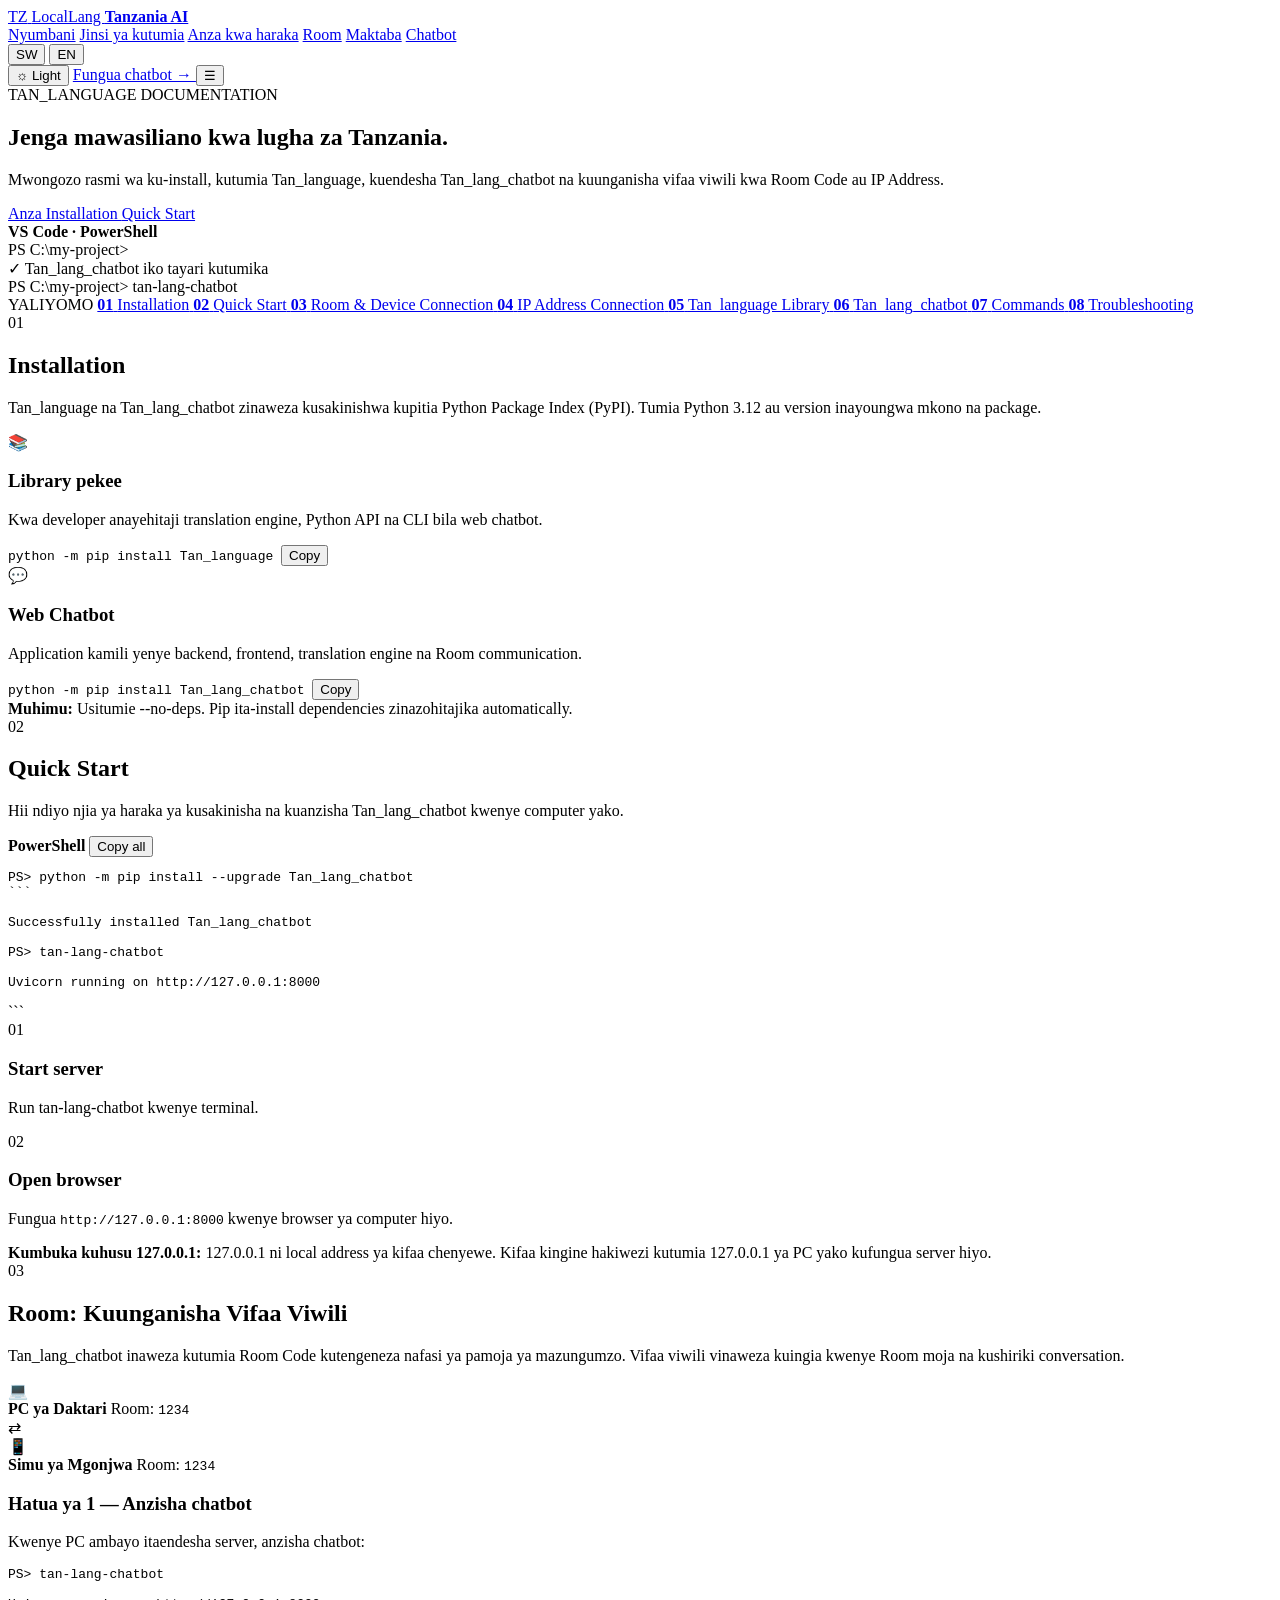
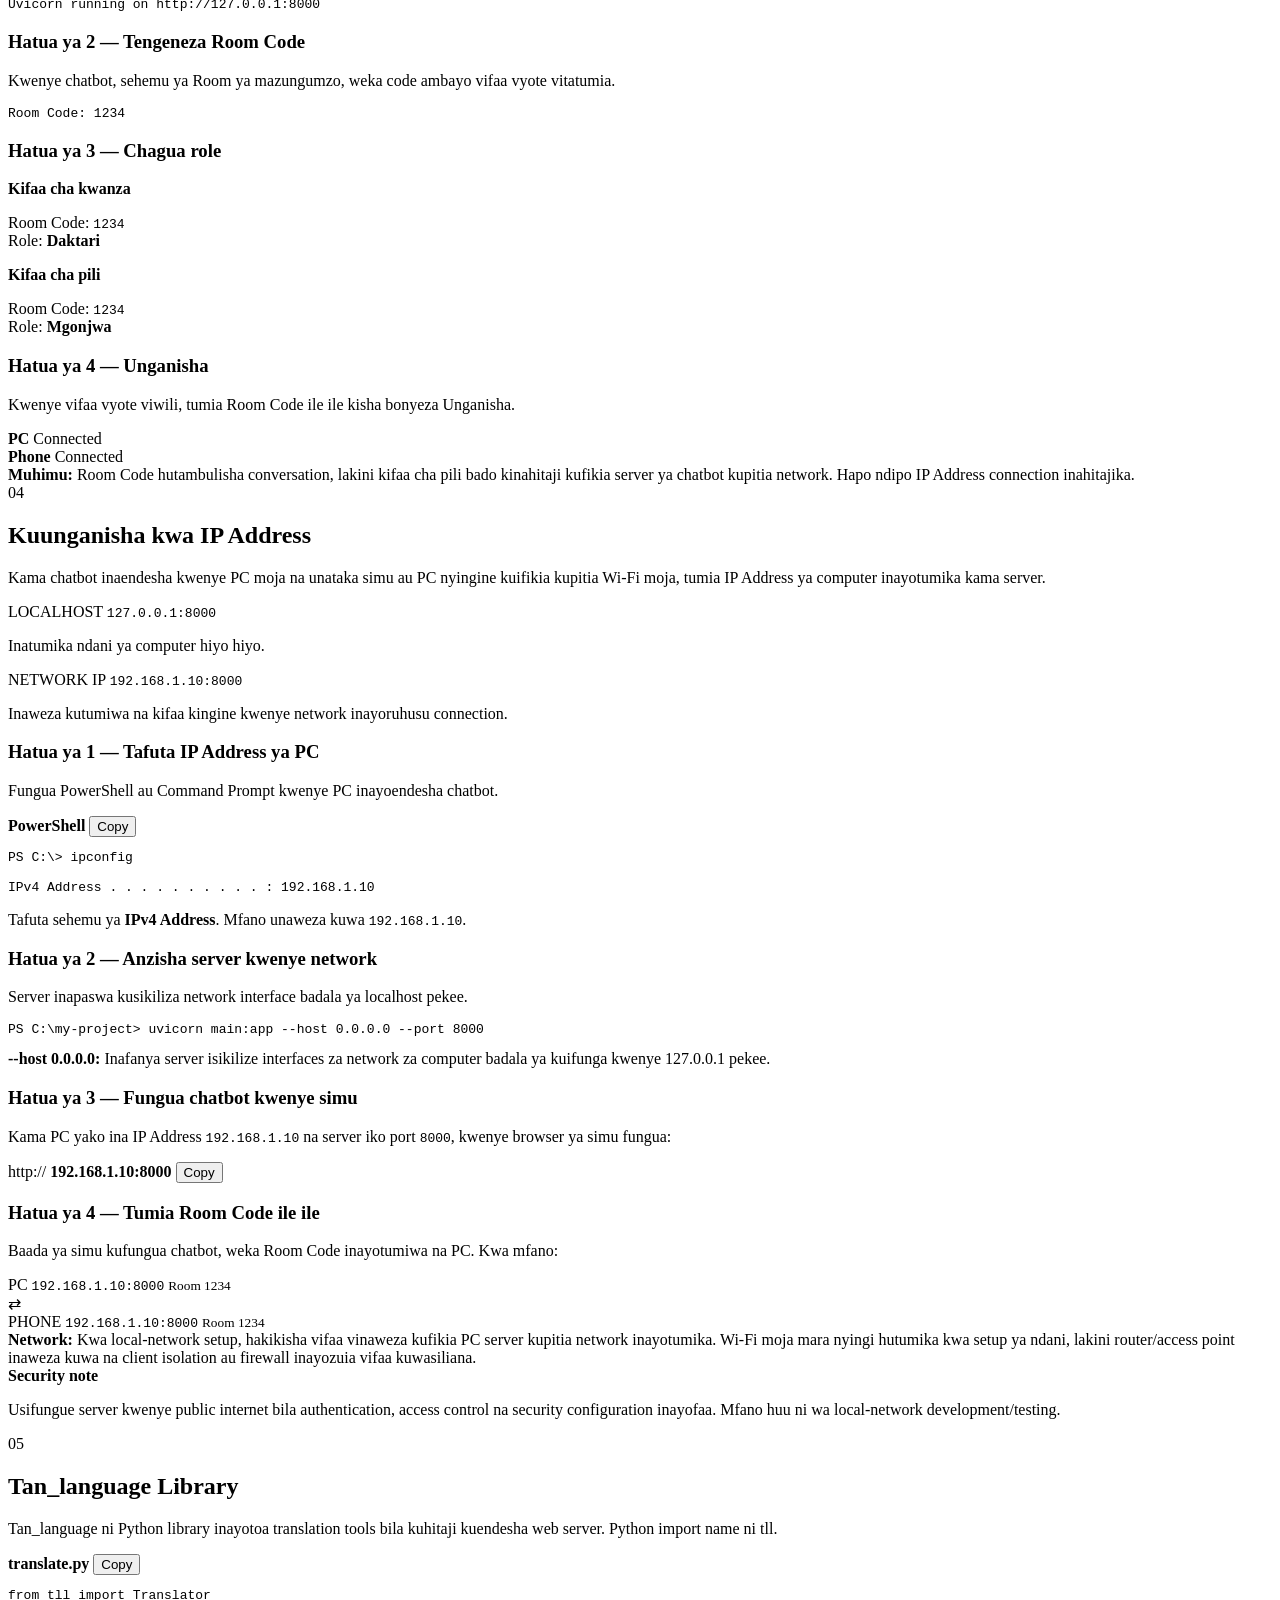
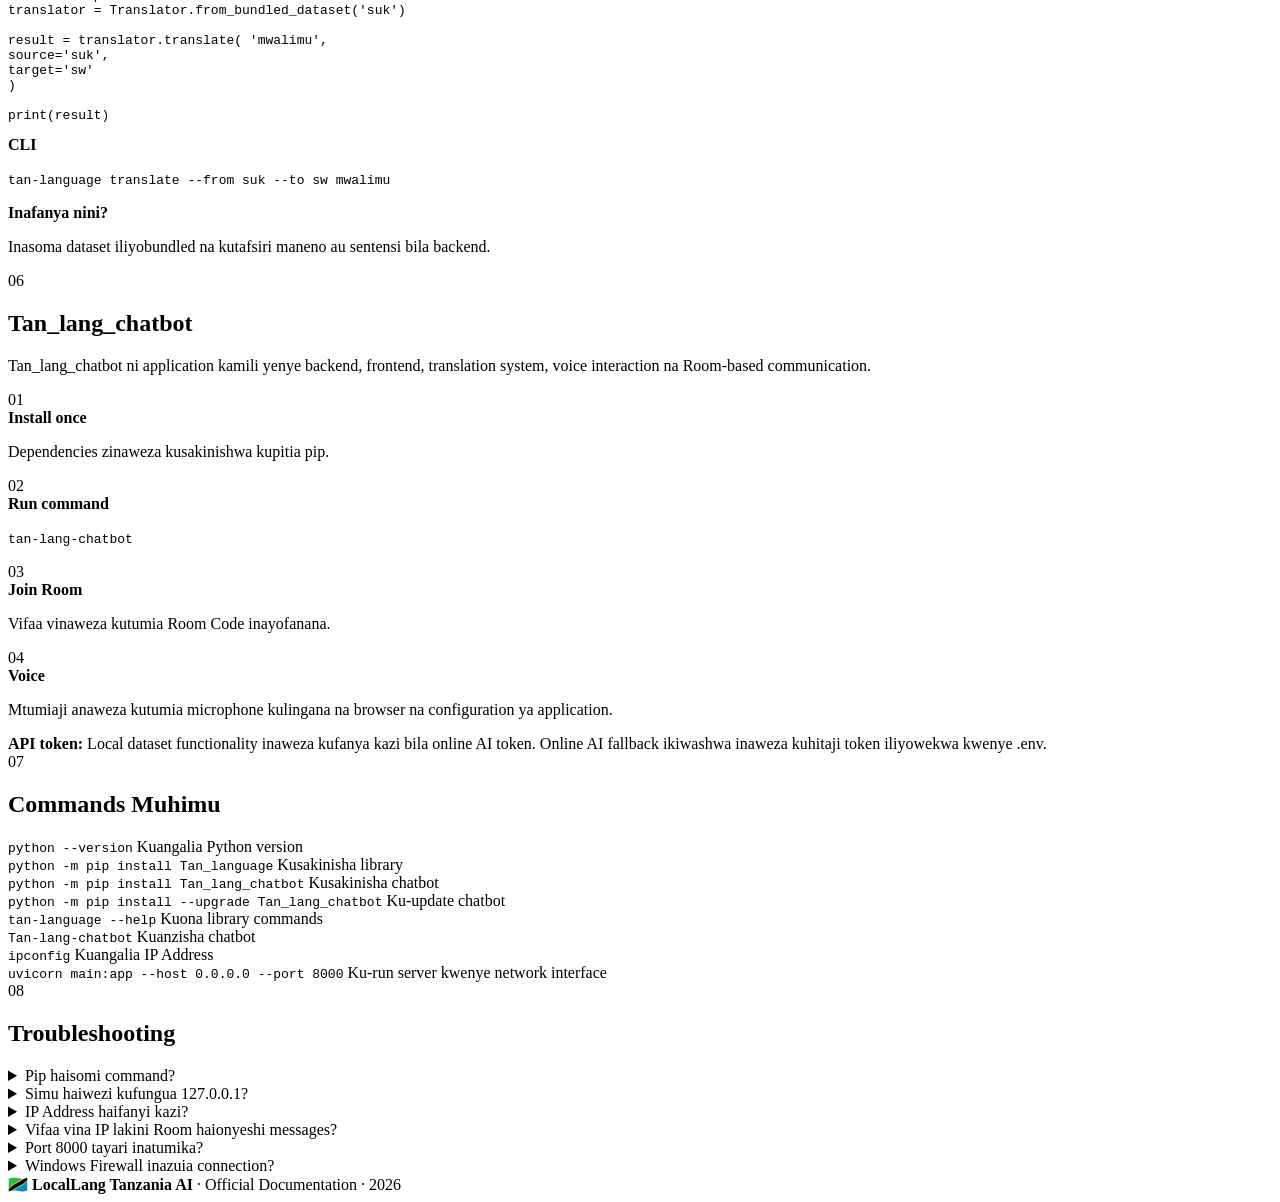
==== website/frontend/docs.html @ 96afaf48 "Add Tanzania Local Language library and website" ====
<!DOCTYPE html>

<html lang="sw">

<head>
    <meta charset="UTF-8">
    <meta name="viewport" content="width=device-width, initial-scale=1.0">
    <meta name="description" content="Documentation rasmi ya Tan_language na Tan_lang_chatbot — installation, Room connection, IP connection, library na troubleshooting.">

    <title>Documentation | LocalLang Tanzania AI</title>

    <link rel="preconnect" href="https://fonts.googleapis.com">
    <link rel="preconnect" href="https://fonts.gstatic.com" crossorigin>

    <link href="https://fonts.googleapis.com/css2?family=Inter:wght@400;500;600;700;800&family=Rajdhani:wght@500;600;700&family=Space+Grotesk:wght@500;600;700&display=swap" rel="stylesheet">

    <link rel="stylesheet" href="/static/local.css">
    <link rel="stylesheet" href="/static/docs.css">

</head>

<body class="docs-page">

    <!-- ================= NAVBAR ================= -->
    <header class="navbar docs-nav">

        <a class="brand" href="/">
            <span class="brand-mark">TZ</span>
            <span>LocalLang <b>Tanzania AI</b></span>
        </a>

        <nav id="docsNav">
            <a href="home.html" data-i18n="nav">Nyumbani</a>
            <a href="#install" data-i18n="navInstall">Jinsi ya kutumia</a>
            <a href="#quick-start" data-i18n="navQuick">Anza kwa haraka</a>
            <a href="#room" data-i18n="navRoom">Room</a>
            <a href="#library" data-i18n="navLibrary">Maktaba</a>
            <a href="#chatbot" data-i18n="navChatbot">Chatbot</a>
        </nav>

        <div class="nav-tools">

            <!-- LANGUAGE -->
            <div class="docs-language">
                <button type="button" class="lang-btn active" data-lang="sw">SW</button>
                <button type="button" class="lang-btn" data-lang="en">EN</button>
            </div>

            <!-- THEME -->
            <button type="button" id="docsThemeToggle" class="docs-theme-toggle" aria-label="Badilisha light na dark mode">

            <span class="theme-icon">☼</span>
            <span class="theme-label">Light</span>

        </button>

            <a class="start" href="/index.html" data-i18n="openChatbot">
            Fungua chatbot →
        </a>

            <button type="button" id="docsMenu" class="menu" aria-label="Menu">
            ☰
        </button>

        </div>
    </header>


    <main>

        <!-- ================= HERO ================= -->
        <section class="docs-hero">

            <div class="docs-container docs-hero-grid">

                <div class="docs-hero-copy">

                    <span class="docs-kicker">
                    TAN_LANGUAGE DOCUMENTATION
                </span>

                    <h1 data-i18n="heroTitle">
                        Jenga mawasiliano kwa
                        <span>lugha za Tanzania.</span>
                    </h1>

                    <p data-i18n="heroDescription">
                        Mwongozo rasmi wa ku-install, kutumia Tan_language, kuendesha Tan_lang_chatbot na kuunganisha vifaa viwili kwa Room Code au IP Address.
                    </p>

                    <div class="docs-hero-actions">

                        <a class="docs-button docs-button-primary" href="#install" data-i18n="startInstallation">
                        Anza Installation
                    </a>

                        <a class="docs-button docs-button-ghost" href="#quick-start" data-i18n="quickStart">
                        Quick Start
                    </a>

                    </div>

                </div>


                <!-- TERMINAL -->
                <div class="code-window hero-window">

                    <div class="window-bar">

                        <span class="window-dot red"></span>
                        <span class="window-dot yellow"></span>
                        <span class="window-dot green"></span>

                        <b>VS Code · PowerShell</b>

                    </div>

                    <div class="code-body">

                        <div class="code-line muted-code">
                            PS C:\my-project&gt;
                            <span id="typingCommand"></span>
                            <span class="cursor"></span>
                        </div>

                        <div class="code-line success-code" id="typingOutput" data-i18n="terminalReady">
                            ✓ Tan_lang_chatbot iko tayari kutumika
                        </div>

                        <div class="code-line muted-code">
                            PS C:\my-project&gt;
                            <span class="command-pulse">
                            tan-lang-chatbot
                        </span>
                        </div>

                    </div>
                </div>

            </div>

        </section>


        <!-- ================= CONTENT ================= -->

        <div class="docs-container docs-layout">

            <!-- SIDEBAR -->
            <aside class="docs-sidebar">

                <span data-i18n="contents">
                YALIYOMO
            </span>

                <a href="#install">
                    <b>01</b>
                    <span data-i18n="navInstall">Installation</span>
                </a>

                <a href="#quick-start">
                    <b>02</b>
                    <span data-i18n="navQuick">Quick Start</span>
                </a>

                <a href="#room">
                    <b>03</b>
                    <span data-i18n="navRoom">Room & Device Connection</span>
                </a>

                <a href="#ip-connection">
                    <b>04</b>
                    <span data-i18n="navIP">IP Address Connection</span>
                </a>

                <a href="#library">
                    <b>05</b>
                    <span data-i18n="navLibrary">Tan_language Library</span>
                </a>

                <a href="#chatbot">
                    <b>06</b>
                    <span data-i18n="navChatbot">Tan_lang_chatbot</span>
                </a>

                <a href="#commands">
                    <b>07</b>
                    <span data-i18n="navCommands">Commands</span>
                </a>

                <a href="#troubleshooting">
                    <b>08</b>
                    <span data-i18n="navTroubleshooting">Troubleshooting</span>
                </a>

            </aside>


            <!-- MAIN ARTICLE -->
            <article class="docs-content">


                <!-- ================= INSTALL ================= -->
                <section class="docs-section" id="install">

                    <span class="section-number">01</span>

                    <h2 data-i18n="installTitle">
                        Installation
                    </h2>

                    <p data-i18n="installDescription">
                        Tan_language na Tan_lang_chatbot zinaweza kusakinishwa kupitia Python Package Index (PyPI). Tumia Python 3.12 au version inayoungwa mkono na package.
                    </p>


                    <div class="install-cards">

                        <div class="install-card">

                            <div class="install-icon">📚</div>

                            <h3 data-i18n="libraryInstallTitle">
                                Library pekee
                            </h3>

                            <p data-i18n="libraryInstallDescription">
                                Kwa developer anayehitaji translation engine, Python API na CLI bila web chatbot.
                            </p>

                            <div class="copy-code">

                                <code>
                                python -m pip install Tan_language
                            </code>

                                <button type="button" data-copy="python -m pip install Tan_language" data-i18n="copy">
                                Copy
                            </button>

                            </div>

                        </div>


                        <div class="install-card featured-install">

                            <div class="install-icon">💬</div>

                            <h3 data-i18n="chatbotInstallTitle">
                                Web Chatbot
                            </h3>

                            <p data-i18n="chatbotInstallDescription">
                                Application kamili yenye backend, frontend, translation engine na Room communication.
                            </p>

                            <div class="copy-code">

                                <code>
                                python -m pip install Tan_lang_chatbot
                            </code>

                                <button type="button" data-copy="python -m pip install Tan_lang_chatbot" data-i18n="copy">
                                Copy
                            </button>

                            </div>

                        </div>

                    </div>


                    <div class="note">

                        <strong data-i18n="important">
                        Muhimu:
                    </strong>

                        <span data-i18n="installNote">
                        Usitumie --no-deps. Pip ita-install
                        dependencies zinazohitajika automatically.
                    </span>

                    </div>

                </section>


                <!-- ================= QUICK START ================= -->
                <section class="docs-section" id="quick-start">

                    <span class="section-number">02</span>

                    <h2 data-i18n="quickTitle">
                        Quick Start
                    </h2>

                    <p data-i18n="quickDescription">
                        Hii ndiyo njia ya haraka ya kusakinisha na kuanzisha Tan_lang_chatbot kwenye computer yako.
                    </p>


                    <div class="code-window docs-terminal">

                        <div class="window-bar">

                            <span class="window-dot red"></span>
                            <span class="window-dot yellow"></span>
                            <span class="window-dot green"></span>

                            <b>PowerShell</b>

                            <button type="button" class="copy-window" data-copy="python -m pip install --upgrade Tan_lang_chatbot&#10;tan-lang-chatbot" data-i18n="copyAll">
                            Copy all
                        </button>

                        </div>


                        <pre><code><span class="prompt">PS&gt;</span> python -m pip install --upgrade Tan_lang_chatbot
```

<span class="output">Successfully installed Tan_lang_chatbot</span>

<span class="prompt">PS></span> tan-lang-chatbot

<span class="output">Uvicorn running on http://127.0.0.1:8000</span></code></pre> ```
                    </div>


                    <div class="step-card">

                        <span>01</span>

                        <div>

                            <h3 data-i18n="quickStep1Title">
                                Start server
                            </h3>

                            <p data-i18n="quickStep1">
                                Run tan-lang-chatbot kwenye terminal.
                            </p>

                        </div>

                    </div>


                    <div class="step-card">

                        <span>02</span>

                        <div>

                            <h3 data-i18n="quickStep2Title">
                                Open browser
                            </h3>

                            <p>
                                Fungua
                                <code>http://127.0.0.1:8000</code> kwenye browser ya computer hiyo.
                            </p>

                        </div>

                    </div>


                    <div class="note note-blue">

                        <strong data-i18n="localhostTitle">
                        Kumbuka kuhusu 127.0.0.1:
                    </strong>

                        <span data-i18n="localhostDescription">
                        127.0.0.1 ni local address ya kifaa chenyewe.
                        Kifaa kingine hakiwezi kutumia 127.0.0.1 ya PC
                        yako kufungua server hiyo.
                    </span>

                    </div>

                </section>


                <!-- ================= ROOM ================= -->
                <section class="docs-section" id="room">

                    <span class="section-number">03</span>

                    <h2 data-i18n="roomTitle">
                        Room: Kuunganisha Vifaa Viwili
                    </h2>

                    <p data-i18n="roomDescription">
                        Tan_lang_chatbot inaweza kutumia Room Code kutengeneza nafasi ya pamoja ya mazungumzo. Vifaa viwili vinaweza kuingia kwenye Room moja na kushiriki conversation.
                    </p>


                    <div class="room-diagram">

                        <div class="device-card">

                            <div class="device-icon">💻</div>

                            <strong data-i18n="doctorDevice">
                            PC ya Daktari
                        </strong>

                            <span>
                            Room:
                            <code>1234</code>
                        </span>

                        </div>


                        <div class="room-connector">
                            ⇄
                        </div>


                        <div class="device-card">

                            <div class="device-icon">📱</div>

                            <strong data-i18n="patientDevice">
                            Simu ya Mgonjwa
                        </strong>

                            <span>
                            Room:
                            <code>1234</code>
                        </span>

                        </div>

                    </div>


                    <h3 data-i18n="roomStep1Title">
                        Hatua ya 1 — Anzisha chatbot
                    </h3>

                    <p data-i18n="roomStep1">
                        Kwenye PC ambayo itaendesha server, anzisha chatbot:
                    </p>


                    <div class="code-window docs-terminal">

                        <pre><code><span class="prompt">PS&gt;</span> tan-lang-chatbot
<span class="output">
Uvicorn running on http://127.0.0.1:8000
</span></code></pre>
                    </div>


                    <h3 data-i18n="roomStep2Title">
                        Hatua ya 2 — Tengeneza Room Code
                    </h3>

                    <p data-i18n="roomStep2">
                        Kwenye chatbot, sehemu ya Room ya mazungumzo, weka code ambayo vifaa vyote vitatumia.
                    </p>


                    <div class="code-window room-example">

                        <pre><code>Room Code: <span class="string">1234</span></code></pre>

                    </div>


                    <h3 data-i18n="roomStep3Title">
                        Hatua ya 3 — Chagua role
                    </h3>


                    <div class="info-grid">

                        <div>

                            <b data-i18n="deviceOne">
                            Kifaa cha kwanza
                        </b>

                            <p>
                                Room Code:
                                <code>1234</code>
                                <br> Role:
                                <strong data-i18n="doctor">
                                Daktari
                            </strong>
                            </p>

                        </div>


                        <div>

                            <b data-i18n="deviceTwo">
                            Kifaa cha pili
                        </b>

                            <p>
                                Room Code:
                                <code>1234</code>
                                <br> Role:
                                <strong data-i18n="patient">
                                Mgonjwa
                            </strong>
                            </p>

                        </div>

                    </div>


                    <h3 data-i18n="roomStep4Title">
                        Hatua ya 4 — Unganisha
                    </h3>

                    <p data-i18n="roomStep4">
                        Kwenye vifaa vyote viwili, tumia Room Code ile ile kisha bonyeza Unganisha.
                    </p>


                    <div class="connection-status">

                        <div>
                            <span class="status-dot"></span>
                            <strong>PC</strong>
                            <span data-i18n="connected">
                            Connected
                        </span>
                        </div>

                        <div>
                            <span class="status-dot"></span>
                            <strong>Phone</strong>
                            <span data-i18n="connected">
                            Connected
                        </span>
                        </div>

                    </div>


                    <div class="note note-blue">

                        <strong data-i18n="roomImportant">
                        Muhimu:
                    </strong>

                        <span data-i18n="roomImportantText">
                        Room Code hutambulisha conversation,
                        lakini kifaa cha pili bado kinahitaji
                        kufikia server ya chatbot kupitia network.
                        Hapo ndipo IP Address connection inahitajika.
                    </span>

                    </div>

                </section>


                <!-- ================= IP CONNECTION ================= -->
                <section class="docs-section" id="ip-connection">

                    <span class="section-number">04</span>

                    <h2 data-i18n="ipTitle">
                        Kuunganisha kwa IP Address
                    </h2>

                    <p data-i18n="ipDescription">
                        Kama chatbot inaendesha kwenye PC moja na unataka simu au PC nyingine kuifikia kupitia Wi-Fi moja, tumia IP Address ya computer inayotumika kama server.
                    </p>


                    <div class="comparison-grid">

                        <div class="address-card">

                            <span class="address-label">
                            LOCALHOST
                        </span>

                            <code>
                            127.0.0.1:8000
                        </code>

                            <p data-i18n="localhostCard">
                                Inatumika ndani ya computer hiyo hiyo.
                            </p>

                        </div>


                        <div class="address-card featured-address">

                            <span class="address-label">
                            NETWORK IP
                        </span>

                            <code>
                            192.168.1.10:8000
                        </code>

                            <p data-i18n="networkIPCard">
                                Inaweza kutumiwa na kifaa kingine kwenye network inayoruhusu connection.
                            </p>

                        </div>

                    </div>


                    <h3 data-i18n="ipStep1Title">
                        Hatua ya 1 — Tafuta IP Address ya PC
                    </h3>

                    <p data-i18n="ipStep1">
                        Fungua PowerShell au Command Prompt kwenye PC inayoendesha chatbot.
                    </p>


                    <div class="code-window docs-terminal">

                        <div class="window-bar">

                            <span class="window-dot red"></span>
                            <span class="window-dot yellow"></span>
                            <span class="window-dot green"></span>

                            <b>PowerShell</b>

                            <button type="button" class="copy-window" data-copy="ipconfig" data-i18n="copy">
                            Copy
                        </button>

                        </div>


                        <pre><code><span class="prompt">PS C:\&gt;</span> ipconfig

IPv4 Address . . . . . . . . . . : <span class="string">192.168.1.10</span></code></pre>
                    </div>


                    <p data-i18n="ipAddressNote">
                        Tafuta sehemu ya <strong>IPv4 Address</strong>. Mfano unaweza kuwa <code>192.168.1.10</code>.
                    </p>


                    <h3 data-i18n="ipStep2Title">
                        Hatua ya 2 — Anzisha server kwenye network
                    </h3>

                    <p data-i18n="ipStep2">
                        Server inapaswa kusikiliza network interface badala ya localhost pekee.
                    </p>


                    <div class="code-window docs-terminal">

                        <pre><code><span class="prompt">PS C:\my-project&gt;</span> uvicorn main:app --host 0.0.0.0 --port 8000</code></pre>

                    </div>


                    <div class="note">

                        <strong data-i18n="hostMeaning">
                        --host 0.0.0.0:
                    </strong>

                        <span data-i18n="hostMeaningText">
                        Inafanya server isikilize interfaces za network
                        za computer badala ya kuifunga kwenye
                        127.0.0.1 pekee.
                    </span>

                    </div>


                    <h3 data-i18n="ipStep3Title">
                        Hatua ya 3 — Fungua chatbot kwenye simu
                    </h3>

                    <p data-i18n="ipStep3">
                        Kama PC yako ina IP Address
                        <code>192.168.1.10</code> na server iko port
                        <code>8000</code>, kwenye browser ya simu fungua:
                    </p>


                    <div class="url-display">

                        <span>http://</span>
                        <strong>192.168.1.10:8000</strong>

                        <button type="button" data-copy="http://192.168.1.10:8000" data-i18n="copy">
                        Copy
                    </button>

                    </div>


                    <h3 data-i18n="ipStep4Title">
                        Hatua ya 4 — Tumia Room Code ile ile
                    </h3>

                    <p data-i18n="ipStep4">
                        Baada ya simu kufungua chatbot, weka Room Code inayotumiwa na PC. Kwa mfano:
                    </p>


                    <div class="room-flow">

                        <div>
                            <span>PC</span>
                            <code>192.168.1.10:8000</code>
                            <small>Room 1234</small>
                        </div>

                        <span class="room-arrow">⇄</span>

                        <div>
                            <span>PHONE</span>
                            <code>192.168.1.10:8000</code>
                            <small>Room 1234</small>
                        </div>

                    </div>


                    <div class="note note-blue">

                        <strong data-i18n="sameNetwork">
                        Network:
                    </strong>

                        <span data-i18n="sameNetworkText">
                        Kwa local-network setup, hakikisha vifaa
                        vinaweza kufikia PC server kupitia network
                        inayotumika. Wi-Fi moja mara nyingi hutumika
                        kwa setup ya ndani, lakini router/access point
                        inaweza kuwa na client isolation au firewall
                        inayozuia vifaa kuwasiliana.
                    </span>

                    </div>


                    <div class="warning-card">

                        <strong data-i18n="securityTitle">
                        Security note
                    </strong>

                        <p data-i18n="securityText">
                            Usifungue server kwenye public internet bila authentication, access control na security configuration inayofaa. Mfano huu ni wa local-network development/testing.
                        </p>

                    </div>

                </section>


                <!-- ================= LIBRARY ================= -->
                <section class="docs-section" id="library">

                    <span class="section-number">05</span>

                    <h2 data-i18n="libraryTitle">
                        Tan_language Library
                    </h2>

                    <p data-i18n="libraryDescription">
                        Tan_language ni Python library inayotoa translation tools bila kuhitaji kuendesha web server. Python import name ni tll.
                    </p>


                    <div class="code-window docs-terminal">

                        <div class="window-bar">

                            <b>translate.py</b>

                            <button type="button" class="copy-window" data-copy="from tll import Translator&#10;&#10;translator = Translator.from_bundled_dataset('suk')&#10;result = translator.translate('mwalimu', source='suk', target='sw')&#10;print(result)" data-i18n="copy">
                            Copy
                        </button>

                        </div>


                        <pre><code><span class="keyword">from</span> tll <span class="keyword">import</span> Translator
translator = Translator.from_bundled_dataset(<span class="string">'suk'</span>)

result = translator.translate( <span class="string">'mwalimu'</span>,
source=<span class="string">'suk'</span>,
target=<span class="string">'sw'</span>
)

print(result)</code></pre>
                    </div>


                    <div class="info-grid">

                        <div>

                            <b>CLI</b>

                            <p>
                                <code>
                                tan-language translate --from suk --to sw mwalimu
                            </code>
                            </p>

                        </div>


                        <div>

                            <b data-i18n="whatItDoes">
                            Inafanya nini?
                        </b>

                            <p data-i18n="libraryDoes">
                                Inasoma dataset iliyobundled na kutafsiri maneno au sentensi bila backend.
                            </p>

                        </div>

                    </div>

                </section>


                <!-- ================= CHATBOT ================= -->
                <section class="docs-section" id="chatbot">

                    <span class="section-number">06</span>

                    <h2 data-i18n="chatbotTitle">
                        Tan_lang_chatbot
                    </h2>

                    <p data-i18n="chatbotDescription">
                        Tan_lang_chatbot ni application kamili yenye backend, frontend, translation system, voice interaction na Room-based communication.
                    </p>


                    <div class="feature-list">

                        <div>

                            <span>01</span>

                            <div>

                                <b data-i18n="featureInstall">
                                Install once
                            </b>

                                <p data-i18n="featureInstallText">
                                    Dependencies zinaweza kusakinishwa kupitia pip.
                                </p>

                            </div>

                        </div>


                        <div>

                            <span>02</span>

                            <div>

                                <b data-i18n="featureRun">
                                Run command
                            </b>

                                <p>
                                    <code>tan-lang-chatbot</code>
                                </p>

                            </div>

                        </div>


                        <div>

                            <span>03</span>

                            <div>

                                <b data-i18n="featureRoom">
                                Join Room
                            </b>

                                <p data-i18n="featureRoomText">
                                    Vifaa vinaweza kutumia Room Code inayofanana.
                                </p>

                            </div>

                        </div>


                        <div>

                            <span>04</span>

                            <div>

                                <b data-i18n="featureVoice">
                                Voice
                            </b>

                                <p data-i18n="featureVoiceText">
                                    Mtumiaji anaweza kutumia microphone kulingana na browser na configuration ya application.
                                </p>

                            </div>

                        </div>

                    </div>


                    <div class="note note-blue">

                        <strong>API token:</strong>

                        <span data-i18n="tokenText">
                        Local dataset functionality inaweza kufanya kazi
                        bila online AI token. Online AI fallback ikiwashwa
                        inaweza kuhitaji token iliyowekwa kwenye .env.
                    </span>

                    </div>

                </section>


                <!-- ================= COMMANDS ================= -->
                <section class="docs-section" id="commands">

                    <span class="section-number">07</span>

                    <h2 data-i18n="commandsTitle">
                        Commands Muhimu
                    </h2>


                    <div class="command-table">

                        <div>
                            <code>python --version</code>
                            <span data-i18n="cmdPython">
                            Kuangalia Python version
                        </span>
                        </div>

                        <div>
                            <code>python -m pip install Tan_language</code>
                            <span data-i18n="cmdInstallLibrary">
                            Kusakinisha library
                        </span>
                        </div>

                        <div>
                            <code>python -m pip install Tan_lang_chatbot</code>
                            <span data-i18n="cmdInstallChatbot">
                            Kusakinisha chatbot
                        </span>
                        </div>

                        <div>
                            <code>python -m pip install --upgrade Tan_lang_chatbot</code>
                            <span data-i18n="cmdUpdate">
                            Ku-update chatbot
                        </span>
                        </div>

                        <div>
                            <code>tan-language --help</code>
                            <span data-i18n="cmdHelp">
                            Kuona library commands
                        </span>
                        </div>

                        <div>
                            <code>Tan-lang-chatbot</code>
                            <span data-i18n="cmdRun">
                            Kuanzisha chatbot
                        </span>
                        </div>

                        <div>
                            <code>ipconfig</code>
                            <span data-i18n="cmdIP">
                            Kuangalia IP Address
                        </span>
                        </div>

                        <div>
                            <code>uvicorn main:app --host 0.0.0.0 --port 8000</code>
                            <span data-i18n="cmdHost">
                            Ku-run server kwenye network interface
                        </span>
                        </div>

                    </div>

                </section>


                <!-- ================= TROUBLESHOOTING ================= -->
                <section class="docs-section" id="troubleshooting">

                    <span class="section-number">08</span>

                    <h2 data-i18n="troubleshootingTitle">
                        Troubleshooting
                    </h2>


                    <details>

                        <summary data-i18n="troublePip">
                            Pip haisomi command?
                        </summary>

                        <p data-i18n="troublePipText">
                            Tumia python -m pip badala ya pip. Baada ya installation unaweza kufunga na kufungua Terminal mpya.
                        </p>

                    </details>


                    <details>

                        <summary data-i18n="troubleLocalhost">
                            Simu haiwezi kufungua 127.0.0.1?
                        </summary>

                        <p data-i18n="troubleLocalhostText">
                            Hii ni kawaida. 127.0.0.1 ni localhost ya kifaa kinachofungua address hiyo. Tumia IP Address ya PC server, kwa mfano 192.168.1.10:8000.
                        </p>

                    </details>


                    <details>

                        <summary data-i18n="troubleIP">
                            IP Address haifanyi kazi?
                        </summary>

                        <p data-i18n="troubleIPText">
                            Hakikisha server imesikiliza 0.0.0.0, vifaa vinaweza kuwasiliana kwenye network, port 8000 haijazuiwa na firewall, na IP Address ni ya PC inayotumia server.
                        </p>

                    </details>


                    <details>

                        <summary data-i18n="troubleRoom">
                            Vifaa vina IP lakini Room haionyeshi messages?
                        </summary>

                        <p data-i18n="troubleRoomText">
                            Hakikisha vifaa vimeingia kwenye Room Code inayofanana na backend yako inaruhusu communication ya Room. Pia hakikisha WebSocket/API endpoints zinazotumiwa na application hazizuiwi.
                        </p>

                    </details>


                    <details>

                        <summary data-i18n="troublePort">
                            Port 8000 tayari inatumika?
                        </summary>

                        <p data-i18n="troublePortText">
                            Funga server nyingine inayotumia port hiyo au tumia port tofauti, kwa mfano: uvicorn main:app --host 0.0.0.0 --port 8001
                        </p>

                    </details>


                    <details>

                        <summary data-i18n="troubleFirewall">
                            Windows Firewall inazuia connection?
                        </summary>

                        <p data-i18n="troubleFirewallText">
                            Angalia Windows Defender Firewall na ruhusu application/server yako kwenye private network ikiwa ni salama kufanya hivyo. Usifungue ports kwa public access bila security configuration.
                        </p>

                    </details>

                </section>

            </article>

        </div>

    </main>


    <footer class="docs-footer">

        🇹🇿

        <b>LocalLang Tanzania AI</b> ·

        <span data-i18n="footerDocumentation">
        Official Documentation
    </span> · 2026

    </footer>


    <script src="/static/docs.js"></script>


</body>

</html>
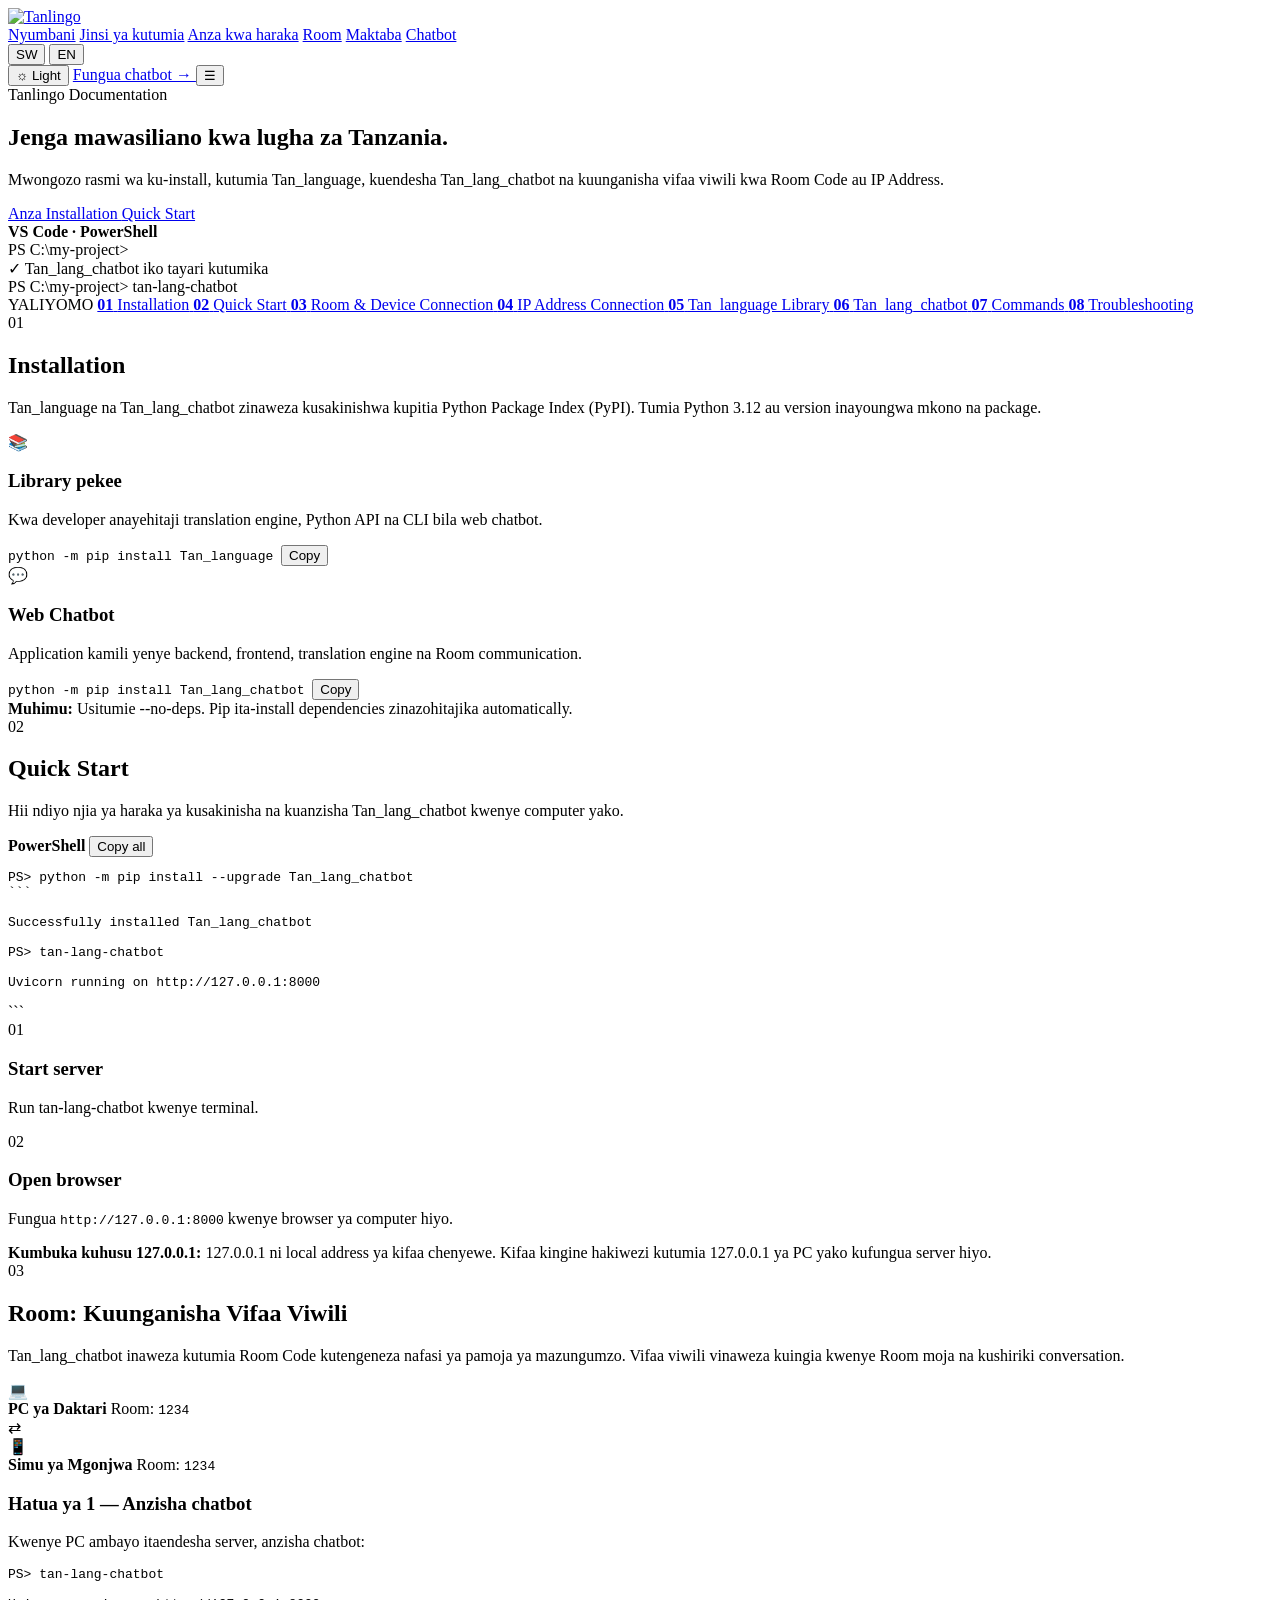
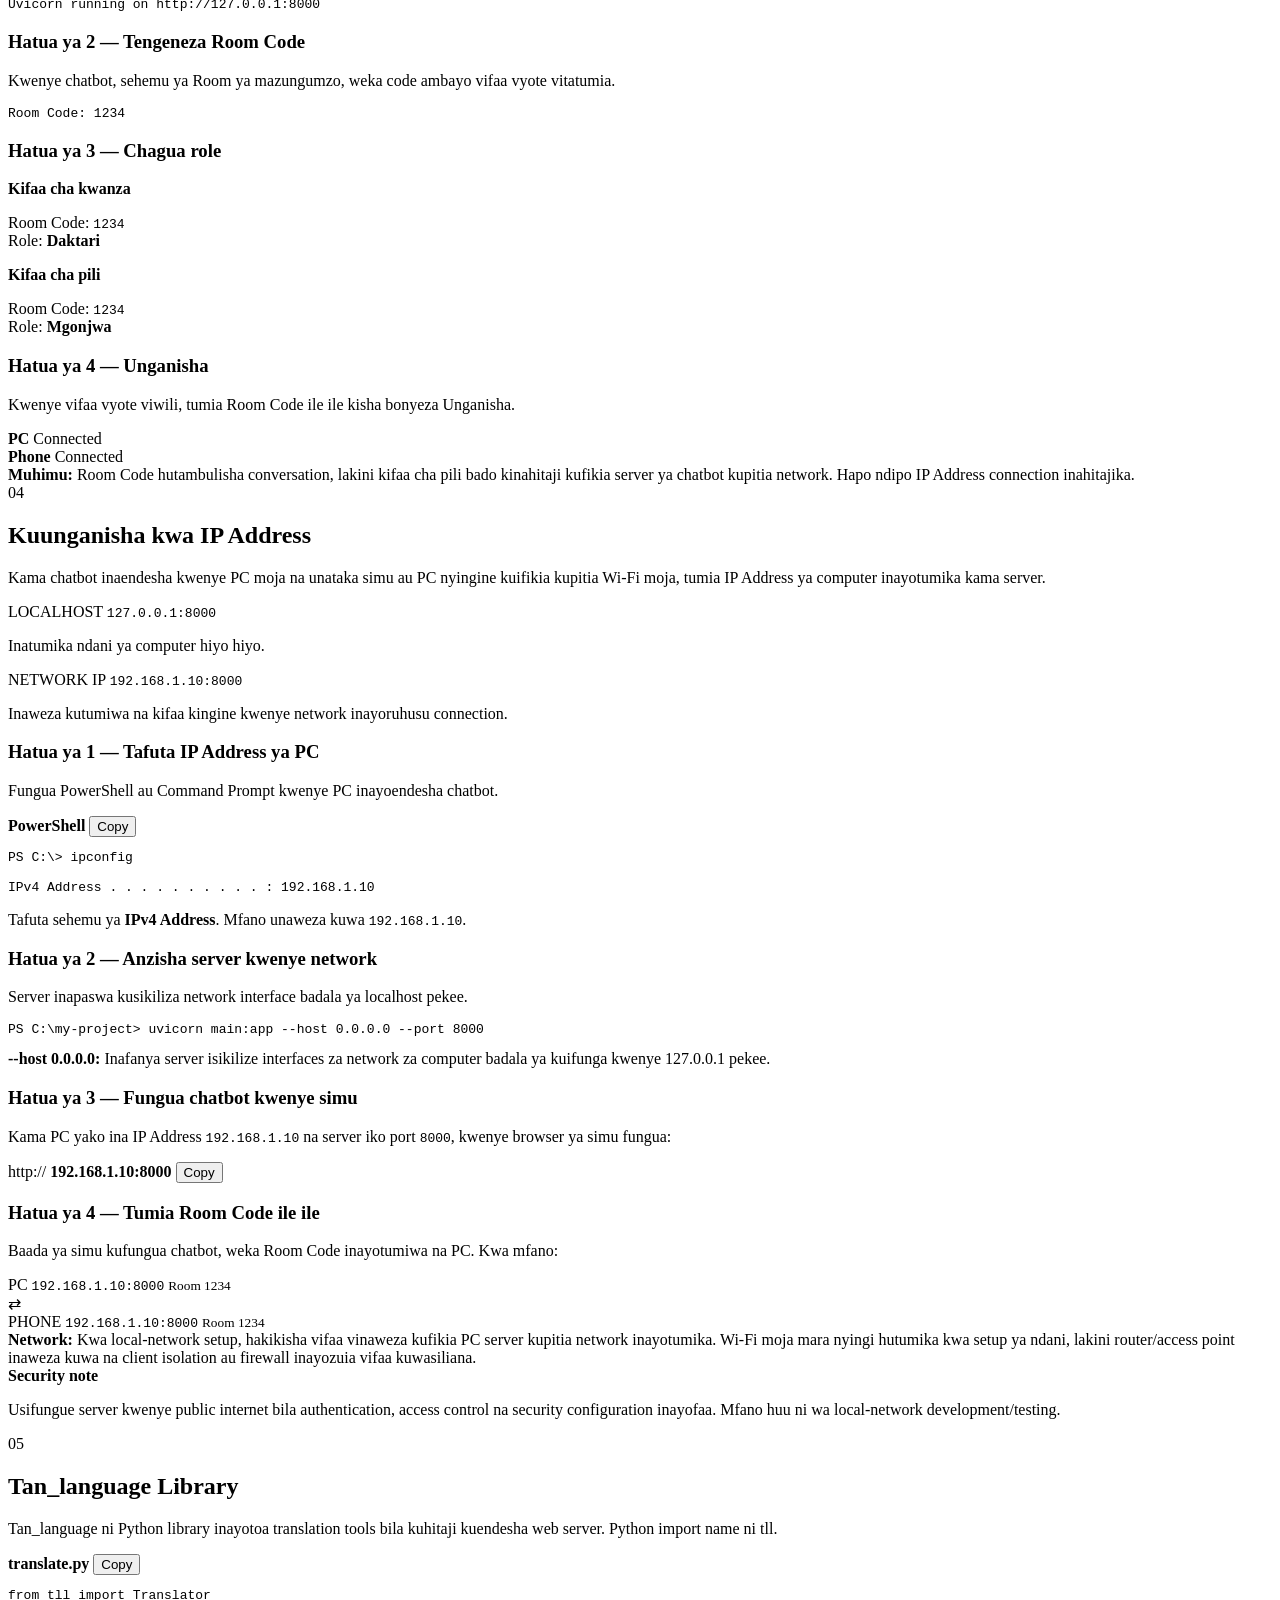
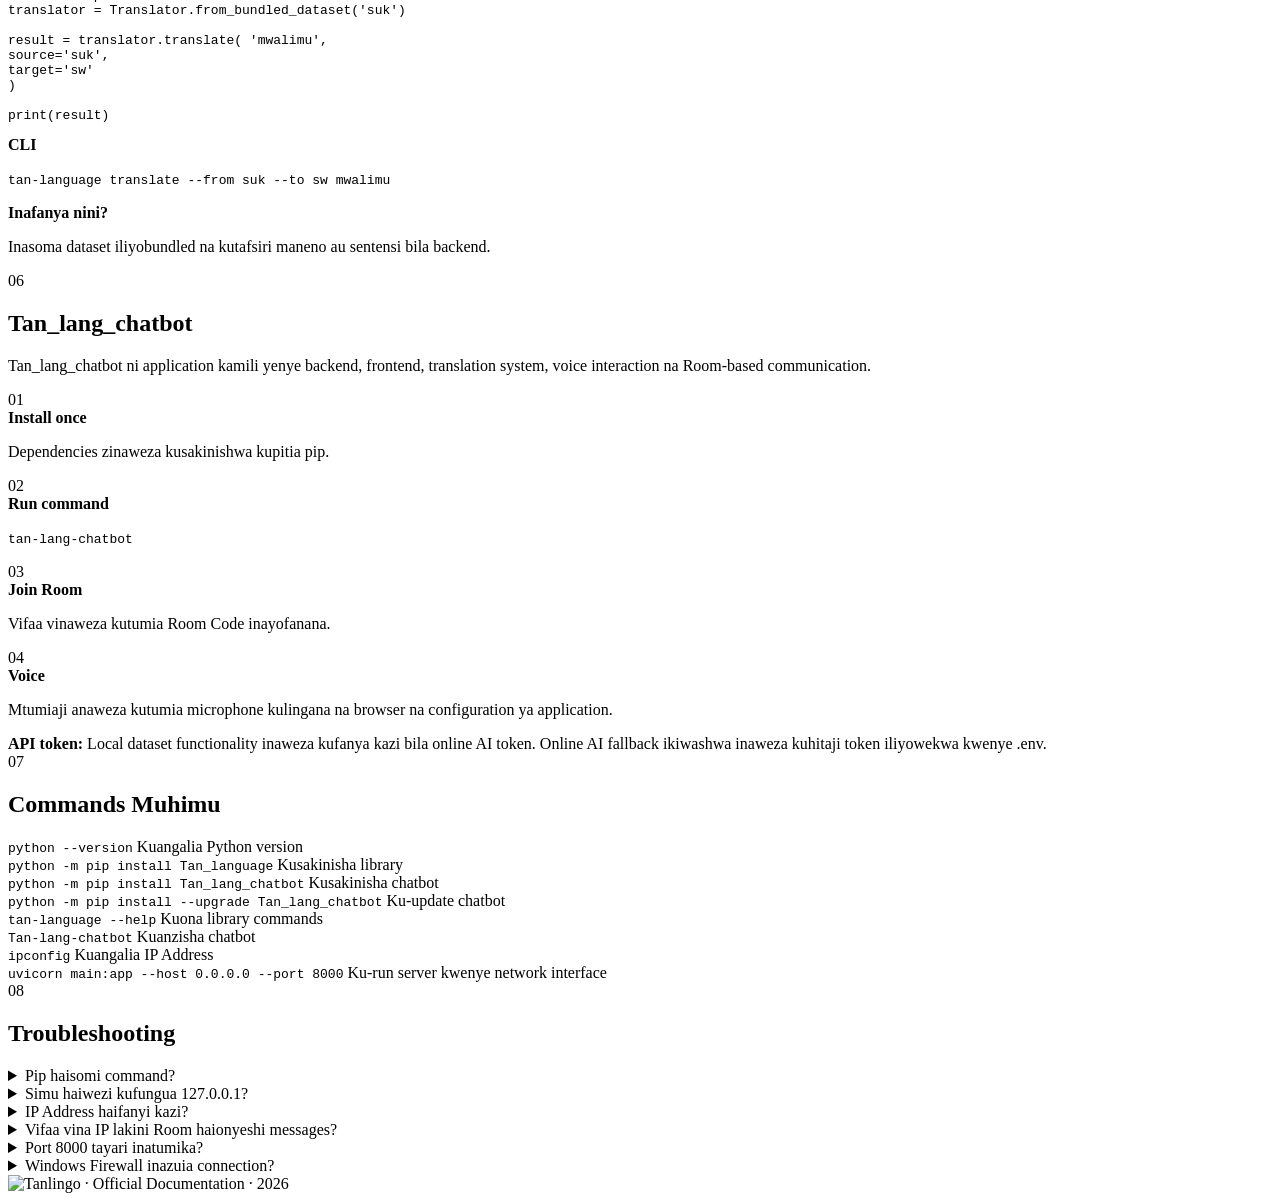
==== commit 950bd89a: "change" ====
--- a/website/frontend/docs.html
+++ b/website/frontend/docs.html
@@ -7,15 +7,16 @@
     <meta name="viewport" content="width=device-width, initial-scale=1.0">
     <meta name="description" content="Documentation rasmi ya Tan_language na Tan_lang_chatbot — installation, Room connection, IP connection, library na troubleshooting.">
 
-    <title>Documentation | LocalLang Tanzania AI</title>
+    <title>Tanlingo | Documentation</title>
+    <link rel="icon" type="image/svg+xml" href="/tanlingo.svg?v=5">
 
     <link rel="preconnect" href="https://fonts.googleapis.com">
     <link rel="preconnect" href="https://fonts.gstatic.com" crossorigin>
 
-    <link href="https://fonts.googleapis.com/css2?family=Inter:wght@400;500;600;700;800&family=Rajdhani:wght@500;600;700&family=Space+Grotesk:wght@500;600;700&display=swap" rel="stylesheet">
-
-    <link rel="stylesheet" href="/static/local.css">
-    <link rel="stylesheet" href="/static/docs.css">
+    <link href="https://fonts.googleapis.com/css2?family=Inter:wght@400;500;600;700;800&display=swap" rel="stylesheet">
+
+    <link rel="stylesheet" href="/static/local.css?v=tanlingo">
+    <link rel="stylesheet" href="/static/docs.css?v=tanlingo">
 
 </head>
 
@@ -25,8 +26,7 @@
     <header class="navbar docs-nav">
 
         <a class="brand" href="/">
-            <span class="brand-mark">TZ</span>
-            <span>LocalLang <b>Tanzania AI</b></span>
+            <img class="docs-brand-logo" src="/tanlingo-wordmark.svg?v=8" alt="Tanlingo">
         </a>
 
         <nav id="docsNav">
@@ -76,7 +76,7 @@
                 <div class="docs-hero-copy">
 
                     <span class="docs-kicker">
-                    TAN_LANGUAGE DOCUMENTATION
+                    Tanlingo Documentation
                 </span>
 
                     <h1 data-i18n="heroTitle">
@@ -1124,9 +1124,7 @@
 
     <footer class="docs-footer">
 
-        🇹🇿
-
-        <b>LocalLang Tanzania AI</b> ·
+        <img class="docs-footer-logo" src="/tanlingo-wordmark.svg?v=8" alt="Tanlingo"> ·
 
         <span data-i18n="footerDocumentation">
         Official Documentation
@@ -1135,7 +1133,7 @@
     </footer>
 
 
-    <script src="/static/docs.js"></script>
+    <script src="/static/docs.js?v=tanlingo"></script>
 
 
 </body>
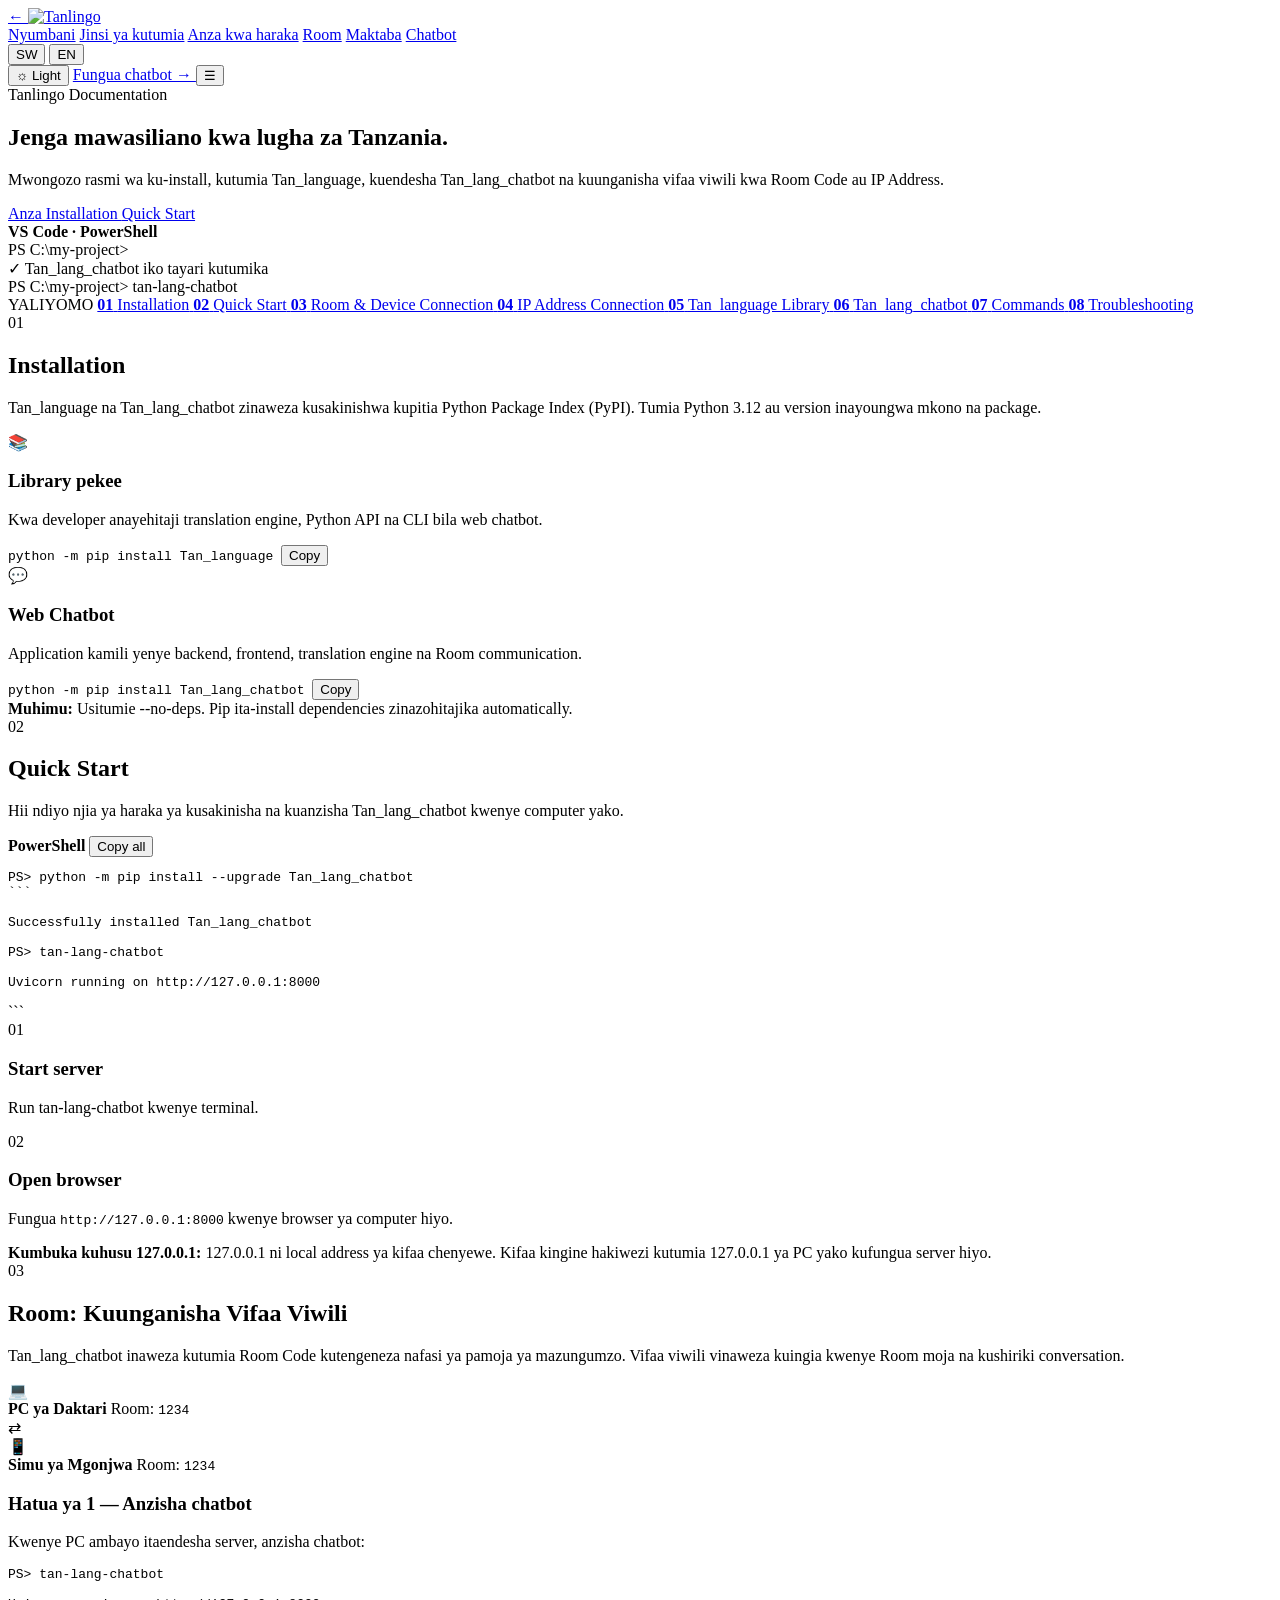
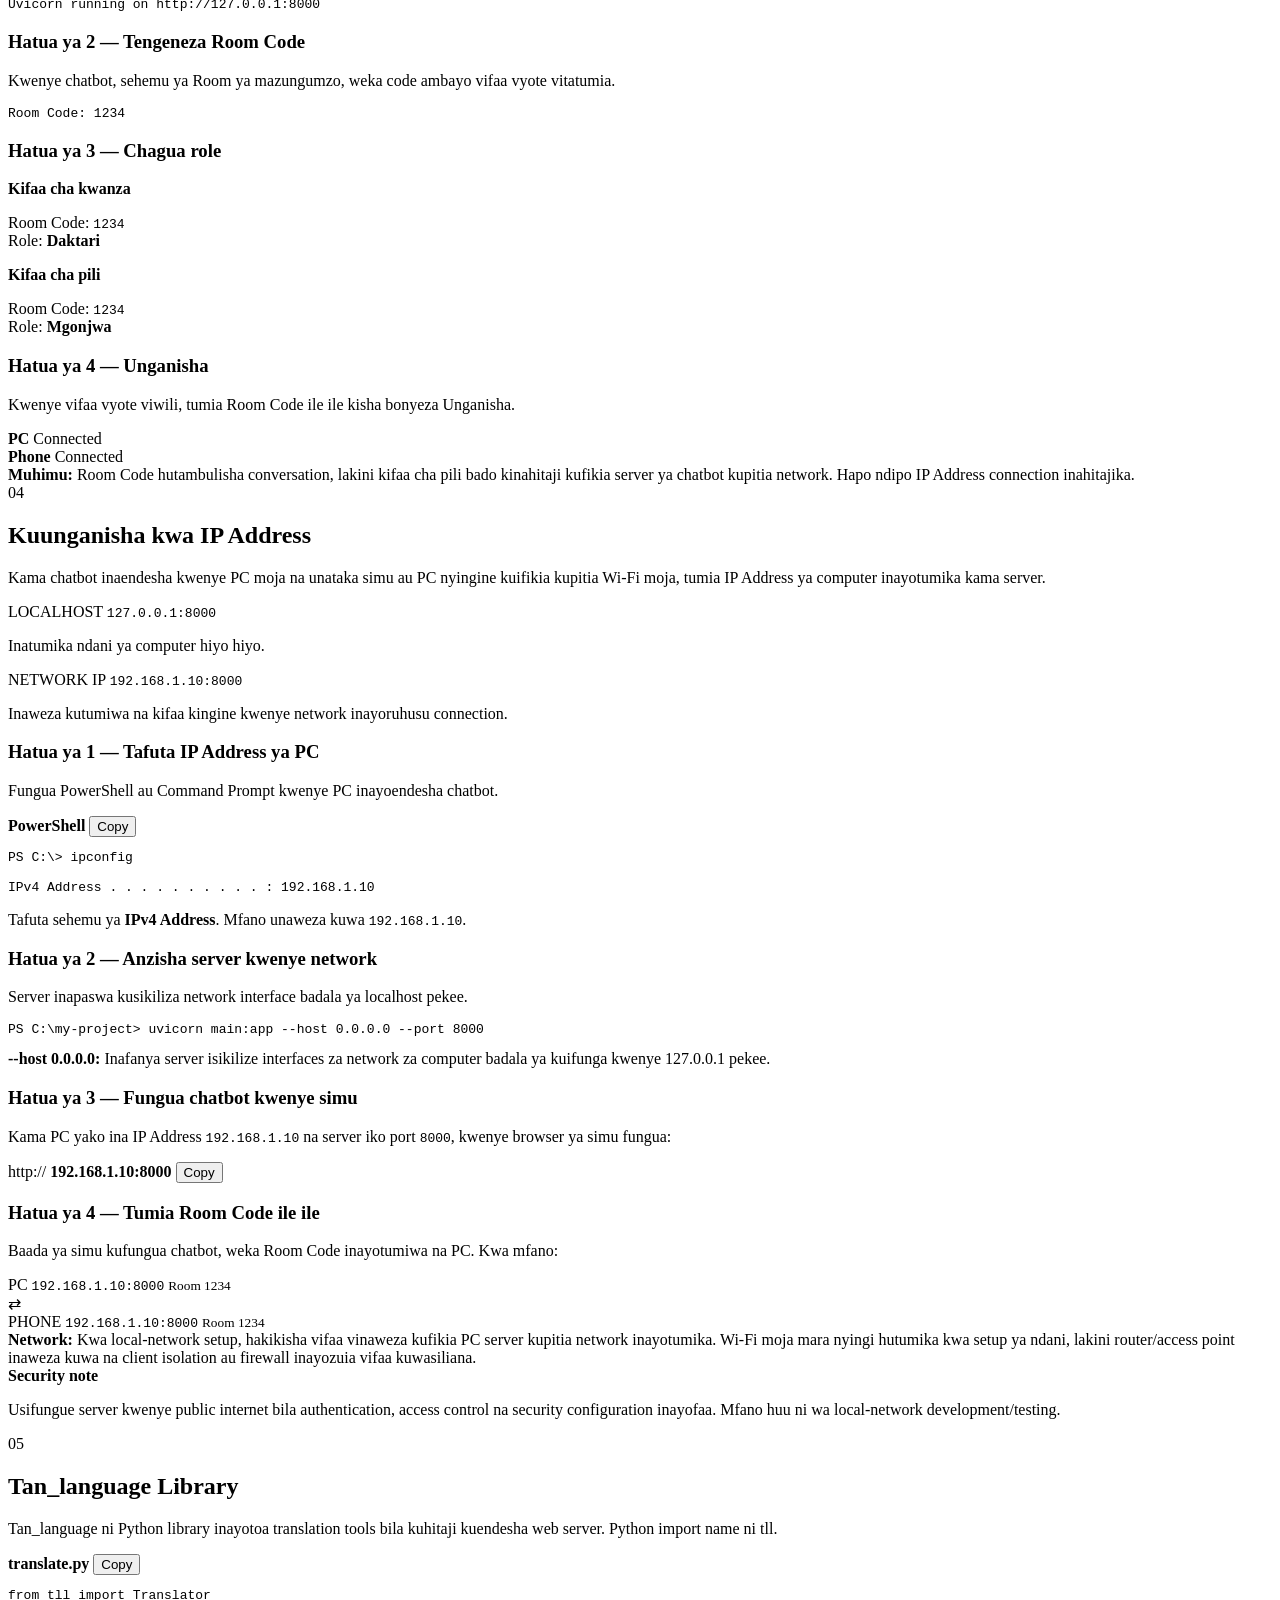
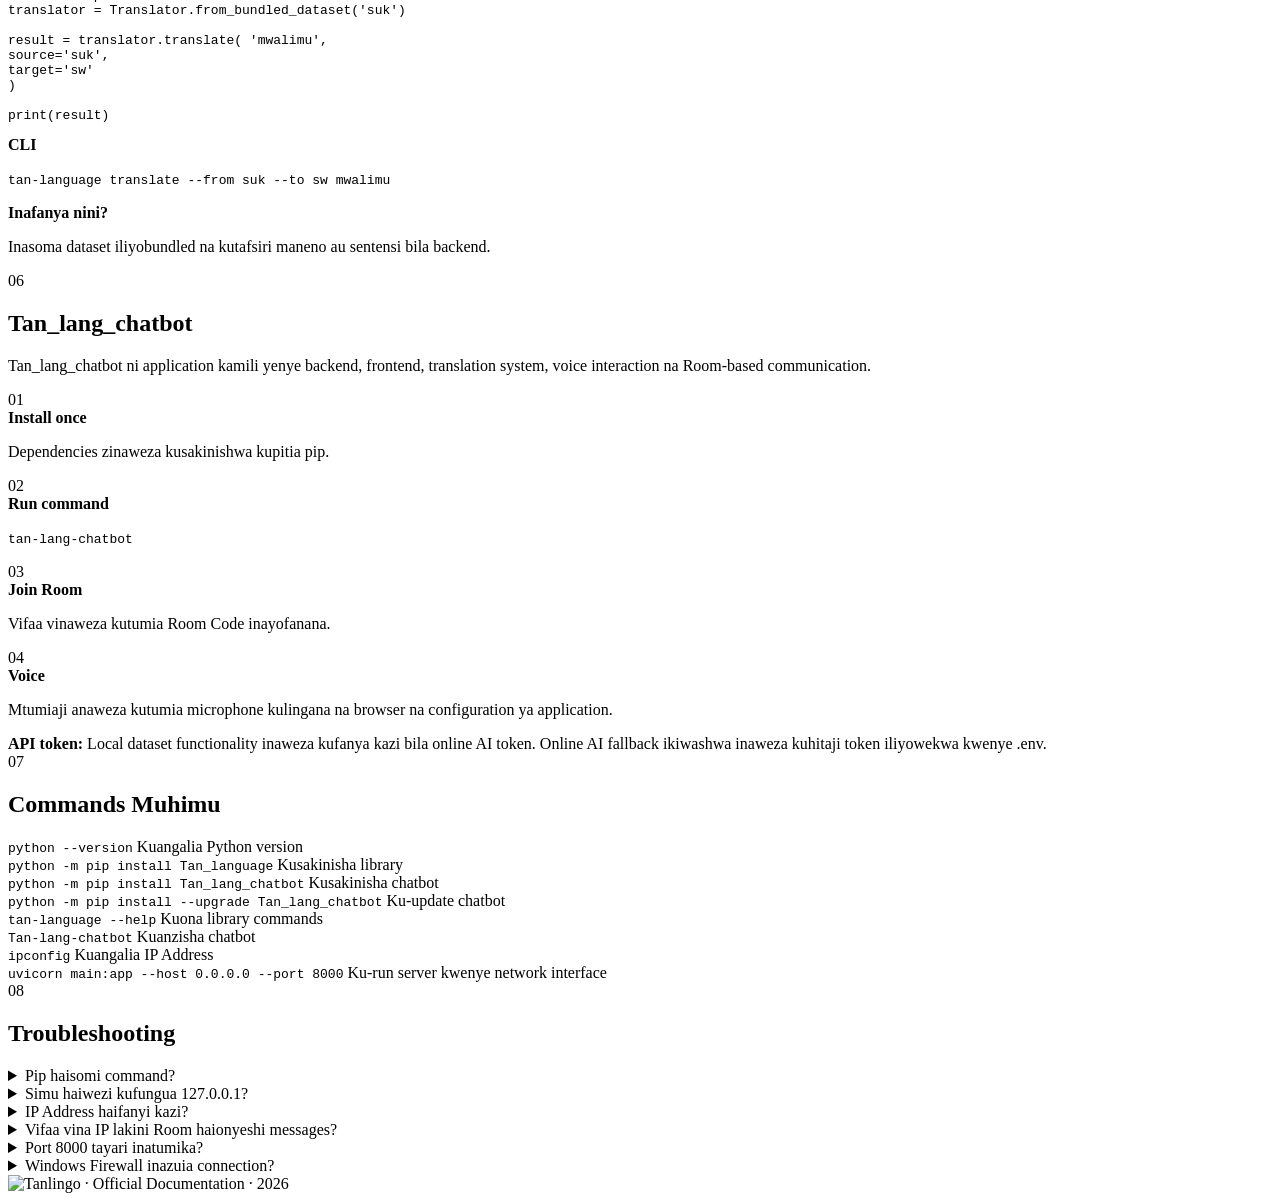
==== commit c9a1b4a1: "refactor: update stylesheet versioning and improve footer layout - Updated local.css and styles.css " ====
--- a/website/frontend/docs.html
+++ b/website/frontend/docs.html
@@ -15,8 +15,8 @@
 
     <link href="https://fonts.googleapis.com/css2?family=Inter:wght@400;500;600;700;800&display=swap" rel="stylesheet">
 
-    <link rel="stylesheet" href="/static/local.css?v=tanlingo">
-    <link rel="stylesheet" href="/static/docs.css?v=tanlingo">
+    <link rel="stylesheet" href="/static/local.css?v=tanlingo-v2">
+    <link rel="stylesheet" href="/static/docs.css?v=tanlingo-v4">
 
 </head>
 
@@ -24,6 +24,10 @@
 
     <!-- ================= NAVBAR ================= -->
     <header class="navbar docs-nav">
+
+        <a class="docs-back" href="home.html" aria-label="Back to home" title="Back to home">
+            <span aria-hidden="true">←</span>
+        </a>
 
         <a class="brand" href="/">
             <img class="docs-brand-logo" src="/tanlingo-wordmark.svg?v=8" alt="Tanlingo">
@@ -1133,7 +1137,7 @@
     </footer>
 
 
-    <script src="/static/docs.js?v=tanlingo"></script>
+    <script src="/static/docs.js?v=global-settings-v3"></script>
 
 
 </body>
